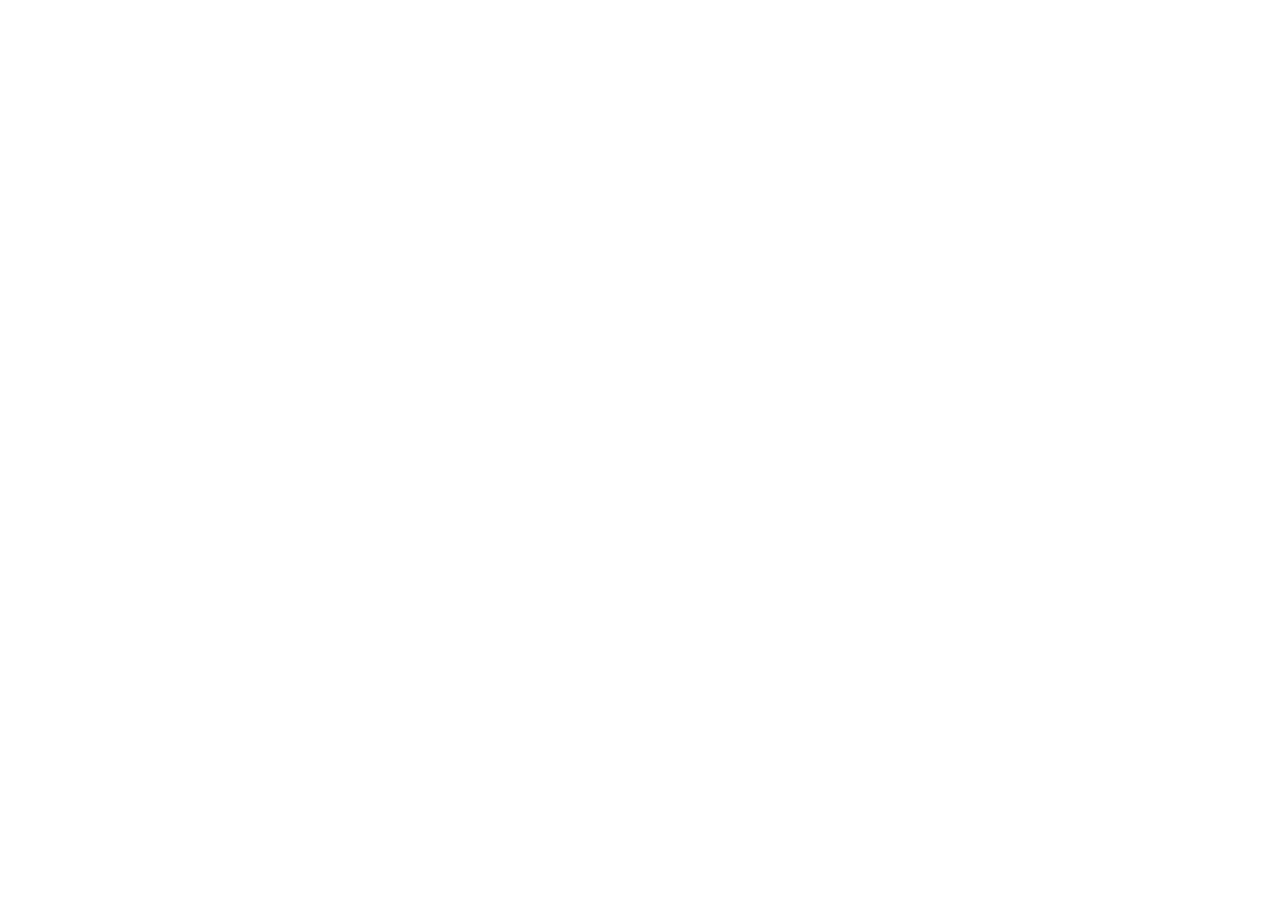
==== index.html @ 92c162f6 "criei a página principal" ====
<!DOCTYPE html>
<html lang="pt-br">
<head>
    <meta charset="UTF-8">
    <meta name="viewport" content="width=device-width, initial-scale=1.0">
    <link rel="shortcut icon" href="val-favicon.ico" type="image/x-icon">
    <title>Projeto Redes Sociais</title>
</head>
<body>
    
</body>
</html>
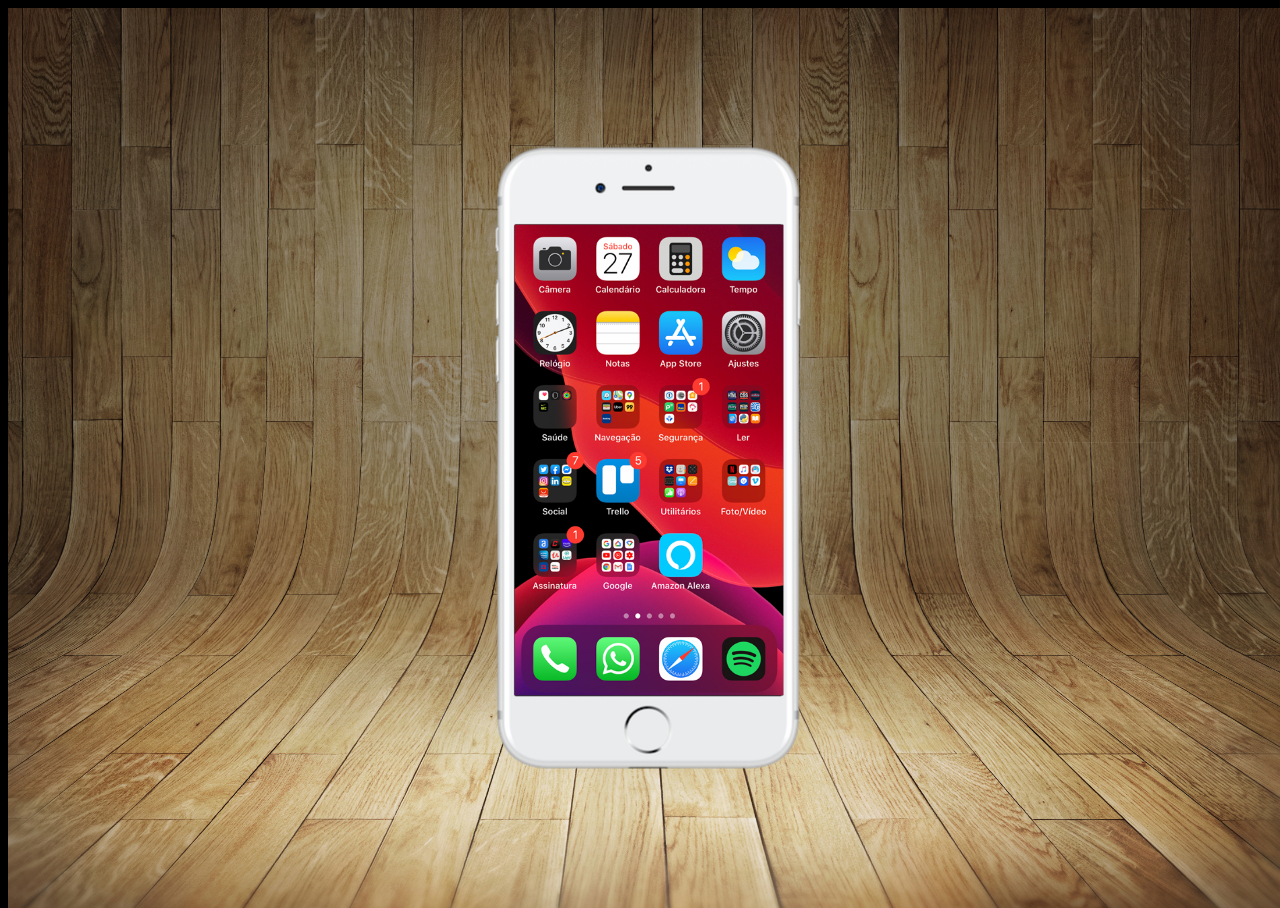
==== commit 1f88383f: "criei a tela home" ====
--- a/index.html
+++ b/index.html
@@ -4,9 +4,18 @@
     <meta charset="UTF-8">
     <meta name="viewport" content="width=device-width, initial-scale=1.0">
     <link rel="shortcut icon" href="val-favicon.ico" type="image/x-icon">
+    <link rel="stylesheet" href="estilos/style.css">
     <title>Projeto Redes Sociais</title>
 </head>
 <body>
-    
+    <main>
+        <section id="telefone">
+            <iframe src="home.html" name="tela" id="tela" frameborder="0"></iframe>
+
+        </section>
+        <section id="redes- sociais">
+
+        </section>
+    </main>
 </body>
 </html>
--- a/estilos/style.css
+++ b/estilos/style.css
@@ -0,0 +1,44 @@
+@charset "UTF-8";
+
+*{
+    margin: 0 px;
+    padding: 0 px;
+    font-family: Arial, Helvetica, sans-serif;
+
+}
+
+html, body {
+    height: 100vh;
+    width: 100vw;
+    background-color: black;
+}
+body{
+   background: url('../imagens/fundo-madeira.jpg')no-repeat top center;
+   background-size: cover;
+   background-attachment: fixed;
+}
+
+main{
+    height: 100vh;
+    position: relative;
+    
+}
+section#telefone {
+    position: absolute;
+    top: 50%;
+    left: 50%;
+    transform: translate(-50%, -50%);
+    height: 627px;
+    width: 311px;
+    
+    background:  url('../imagens/frame-iphone.png')no-repeat;
+}
+iframe#tela{
+    position: relative;
+    top: 80px;
+    left: 22px;
+    width: 269px;
+    height: 471px;
+
+
+}
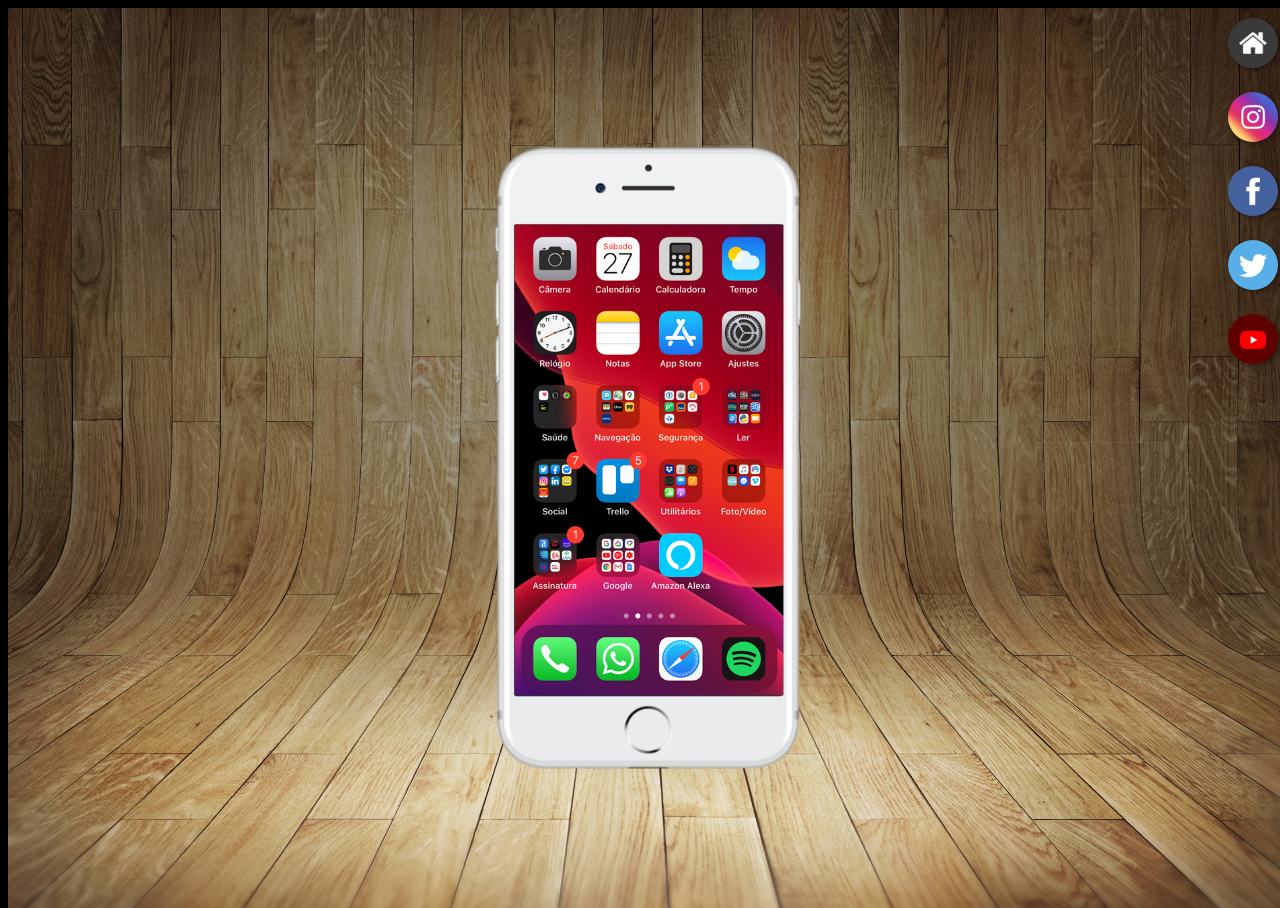
==== commit 97d1f733: "criei botões lateral" ====
--- a/index.html
+++ b/index.html
@@ -10,10 +10,21 @@
 <body>
     <main>
         <section id="telefone">
-            <iframe src="home.html" name="tela" id="tela" frameborder="0"></iframe>
+            <iframe src="home.html" name="tela" id="tela" frameborder="0">
+                Seu navegador não suporta iframes, por favor atualize seu navegador.
+            </iframe>
 
         </section>
-        <section id="redes- sociais">
+        <section id="redes-sociais">
+            <a href="#"target="tela"> <img src="imagens/logo-home.jpg" alt="Home"></a><br>
+            <a href="#"target="tela"> <img src="imagens/logo-instagram.jpg" alt="Instagram"></a><br>
+            <a href="#"target="tela"> <img src="imagens/logo-facebook.jpg" alt="Facebook"></a><br>
+            <a href="#"target="tela"> <img src="imagens/logo-twitter.jpg" alt="Twitter"></a><br>
+            <a href="#"target="tela"> <img src="imagens/logo-youtube.jpg" alt="YouTube"></a>
+
+
+
+
 
         </section>
     </main>
--- a/estilos/style.css
+++ b/estilos/style.css
@@ -24,6 +24,7 @@
     
 }
 section#telefone {
+
     position: absolute;
     top: 50%;
     left: 50%;
@@ -31,7 +32,7 @@
     height: 627px;
     width: 311px;
     
-    background:  url('../imagens/frame-iphone.png')no-repeat;
+    background:  url('../imagens/frame-iphone.png')no-repeat; 
 }
 iframe#tela{
     position: relative;
@@ -39,6 +40,22 @@
     left: 22px;
     width: 269px;
     height: 471px;
+}
+section#redes-sociais{
+    text-align: right;
+}
+section#redes-sociais img {
+    width: 50px;
+    margin: 10px;
+    border-radius: 50%;
+    box-shadow: 2px 2px 5px  rgba(0, 0, 0, 0.400);
 
-
+}
+section#redes-sociais img:hover {
+    border: 2px solid rgba(255, 255, 255, 0.637);
+    box-sizing: border-box;
+    transform: translate(-3px, -3px);
+    box-shadow: 5px 5px 10px rgba(0, 0, 0, 0.623);
+    transition: transform 0.5s, border 1s;
+    
 }
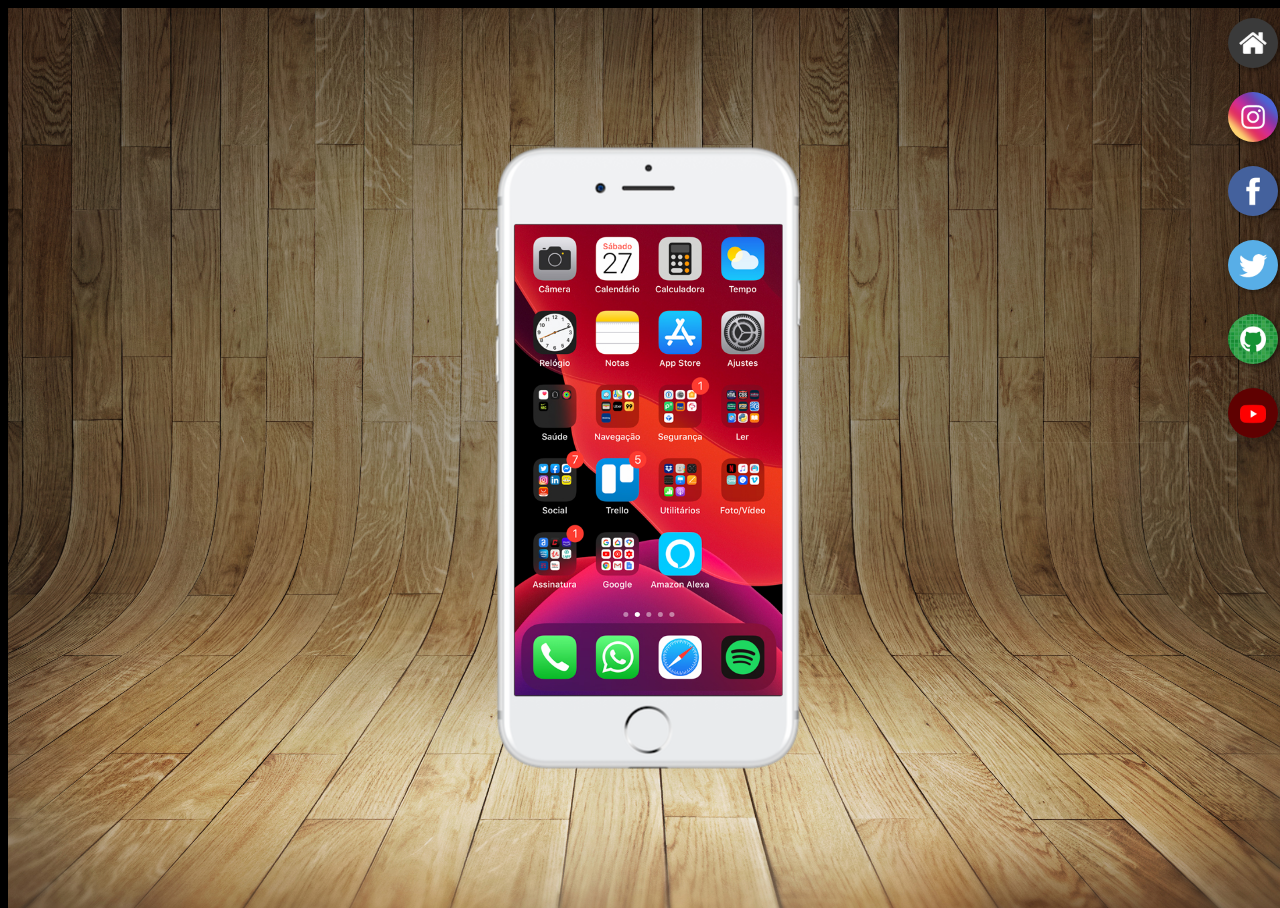
==== commit d8e09142: "finalizei o projeto" ====
--- a/index.html
+++ b/index.html
@@ -16,11 +16,13 @@
 
         </section>
         <section id="redes-sociais">
-            <a href="#"target="tela"> <img src="imagens/logo-home.jpg" alt="Home"></a><br>
-            <a href="#"target="tela"> <img src="imagens/logo-instagram.jpg" alt="Instagram"></a><br>
-            <a href="#"target="tela"> <img src="imagens/logo-facebook.jpg" alt="Facebook"></a><br>
-            <a href="#"target="tela"> <img src="imagens/logo-twitter.jpg" alt="Twitter"></a><br>
-            <a href="#"target="tela"> <img src="imagens/logo-youtube.jpg" alt="YouTube"></a>
+            <a href="home.html"target="tela"> <img src="imagens/logo-home.jpg" alt="Home"></a><br>
+            <a href="instagram.html"target="tela"> <img src="imagens/logo-instagram.jpg" alt="Instagram"></a><br>
+            <a href="facebook.html"target="tela"> <img src="imagens/logo-facebook.jpg" alt="Facebook"></a><br>
+            <a href="twitter.html"target="tela"> <img src="imagens/logo-twitter.jpg" alt="Twitter"></a><br>
+            <a href="github.html"target="tela"><img src="imagens/logo-github.jpg" alt="GitHub"></a><br>
+            <a href="yotube.html"target="tela"> <img src="imagens/logo-youtube.jpg" alt="YouTube"></a>
+            
 
 
 
--- a/estilos/style.css
+++ b/estilos/style.css
@@ -38,7 +38,7 @@
     position: relative;
     top: 80px;
     left: 22px;
-    width: 269px;
+    width: 268px;
     height: 471px;
 }
 section#redes-sociais{
